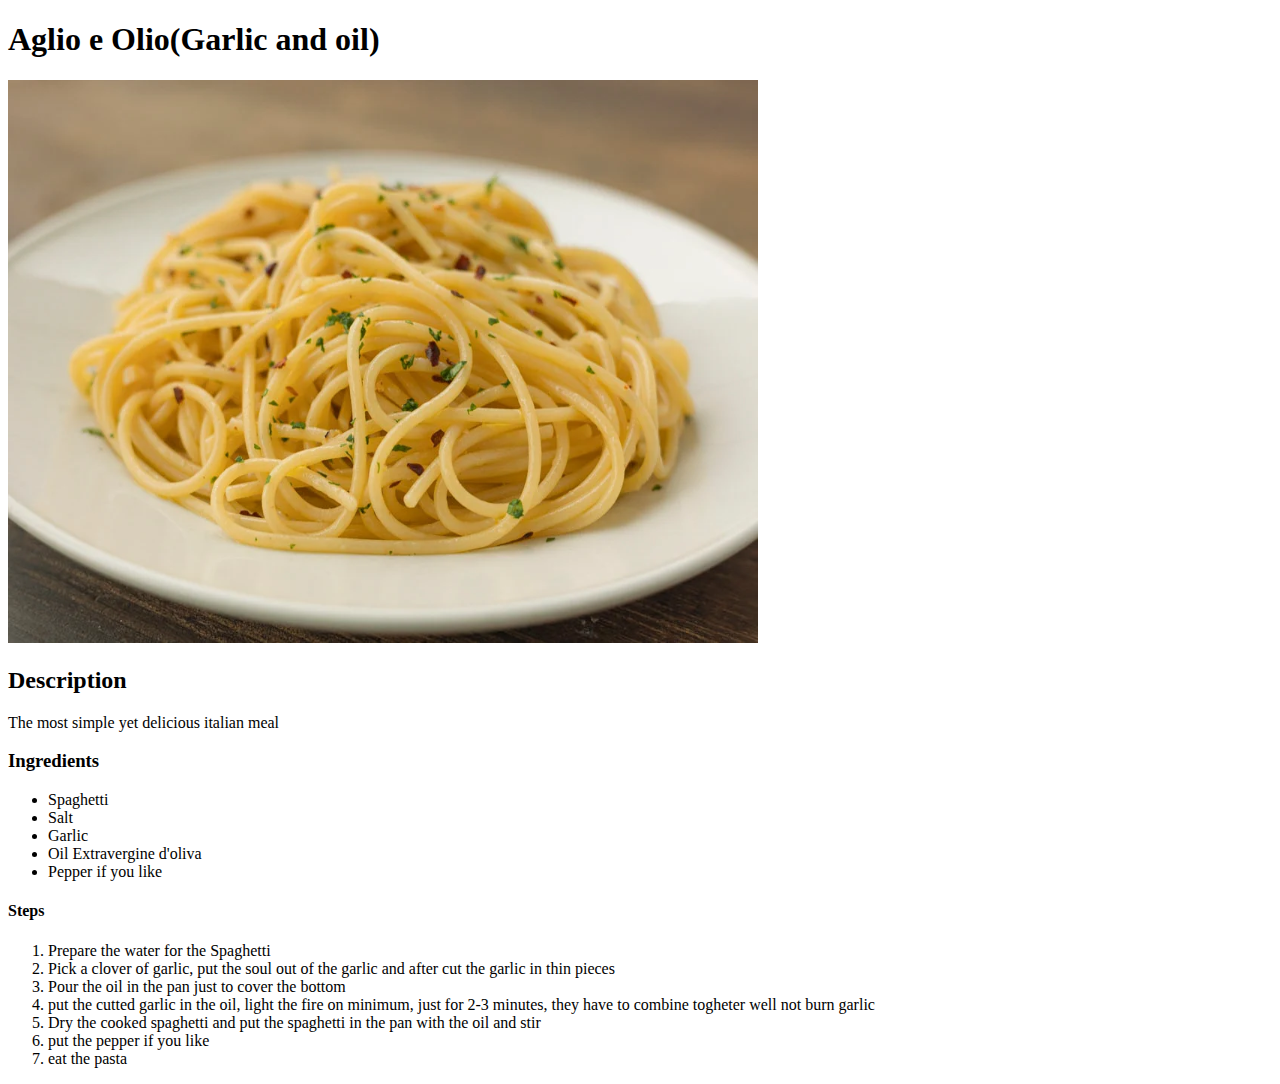
==== recipes/aglioeolio.html @ 2af97421 "Add some recipes and the links to the index" ====
<!DOCTYPE html>
<html lang="en">
    <head>
        <meta charset = "utf-8">
        <title>Aglio e Olio</title>
    </head>
    <body>
        <h1>Aglio e Olio(Garlic and oil)</h1>
        <img src="../img/aglioeolio.webp" alt="aglioeolio" width="750" height="563">
        <h2>Description</h2>
        <p>The most simple yet delicious italian meal</p>
        <h3>Ingredients</h3>
        <ul>
            <li>Spaghetti</li>
            <li>Salt</li>
            <li>Garlic</li>
            <li>Oil Extravergine d'oliva</li>
            <li>Pepper if you like</li>
        </ul>
        <h4>Steps</h4>
        <ol>
            <li>Prepare the water for the Spaghetti</li>
            <li>Pick a clover of garlic, put the soul out of the garlic and after cut the garlic in thin pieces</li>
            <li>Pour the oil in the pan just to cover the bottom</li>
            <li>put the cutted garlic in the oil, light the fire on minimum, just for 2-3 minutes, they have to combine togheter well not burn garlic</li>
            <li>Dry the cooked spaghetti and put the spaghetti in the pan with the oil and stir</li>
            <li>put the pepper if you like</li>
            <li>eat the pasta</li>
        </ol>
    </body>
</html>
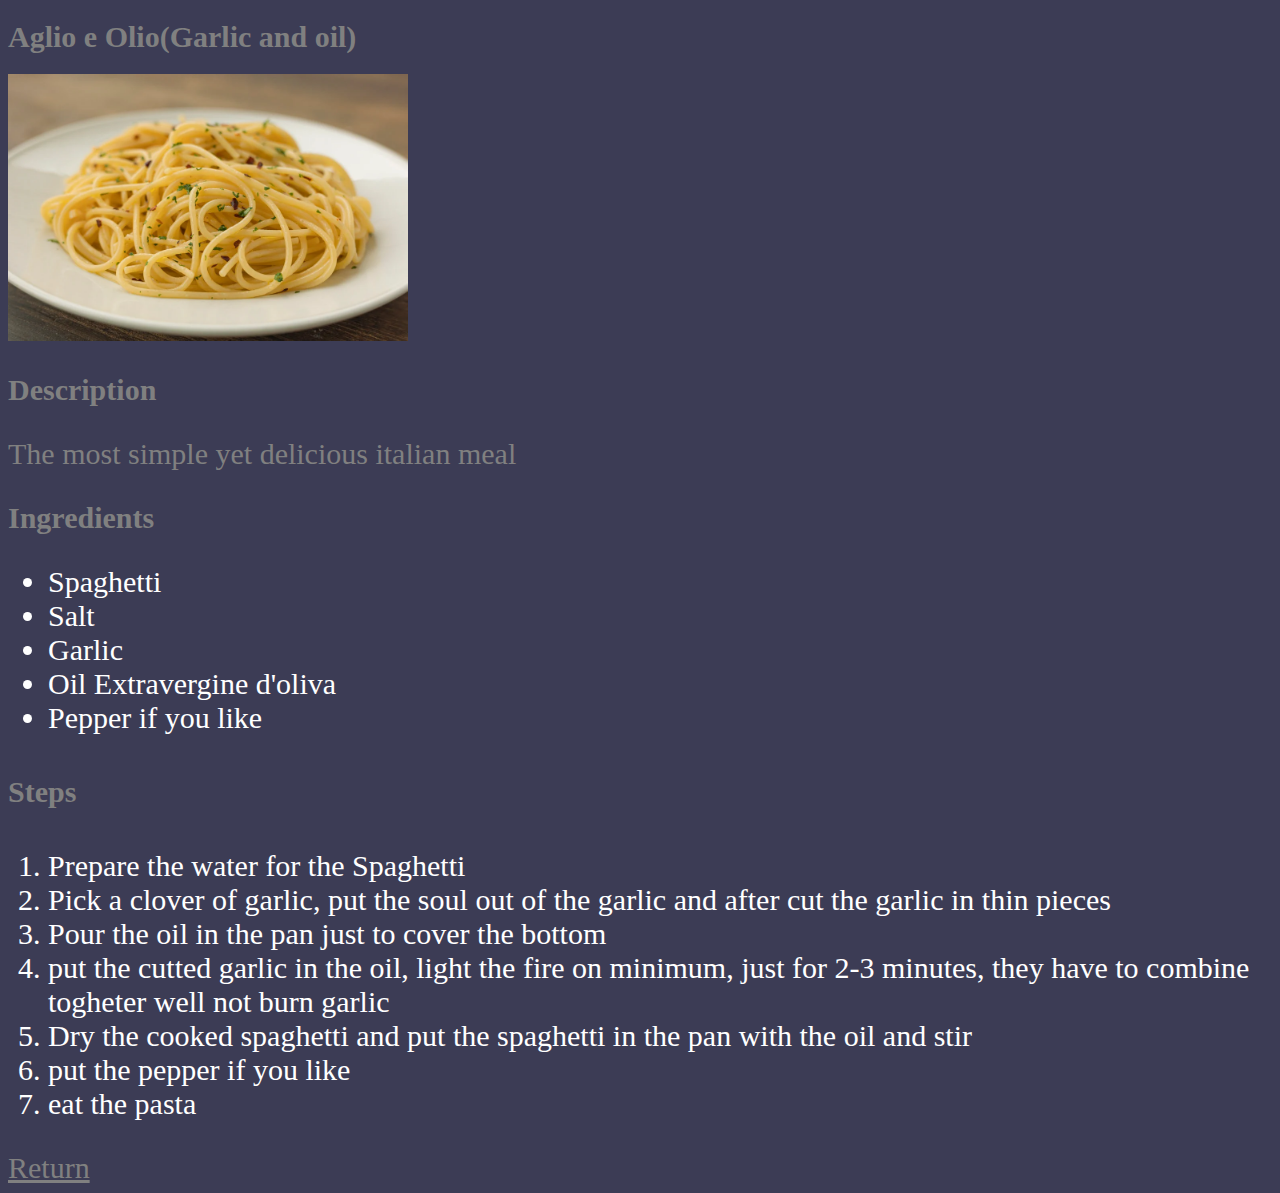
==== commit d4a61612: "added css, modified bottom of the recipes with a return button to homepage" ====
--- a/recipes/aglioeolio.html
+++ b/recipes/aglioeolio.html
@@ -2,10 +2,11 @@
 <html lang="en">
     <head>
         <meta charset = "utf-8">
+        <link rel="stylesheet" href="../styles.css">
         <title>Aglio e Olio</title>
     </head>
     <body>
-        <h1>Aglio e Olio(Garlic and oil)</h1>
+        <h1 class="recipe-name">Aglio e Olio(Garlic and oil)</h1>
         <img src="../img/aglioeolio.webp" alt="aglioeolio" width="750" height="563">
         <h2>Description</h2>
         <p>The most simple yet delicious italian meal</p>
@@ -27,5 +28,7 @@
             <li>put the pepper if you like</li>
             <li>eat the pasta</li>
         </ol>
+        <div></div>
+        <a href="../index.html">Return</a>
     </body>
 </html>--- a/styles.css
+++ b/styles.css
@@ -0,0 +1,31 @@
+* {
+    font-family: Verdana, "Times New Roman", sans-serif;
+    color: grey;
+    font-size: 30px;
+}
+
+body {
+    background-color: rgb(60, 60, 85);
+}
+
+.red {
+    color: red;
+}
+
+.white {
+    color: white;
+}
+
+.green {
+    color: green;
+}
+
+img {
+    height: auto;
+    width: 400px;
+     
+}
+
+li {
+    color: white;
+}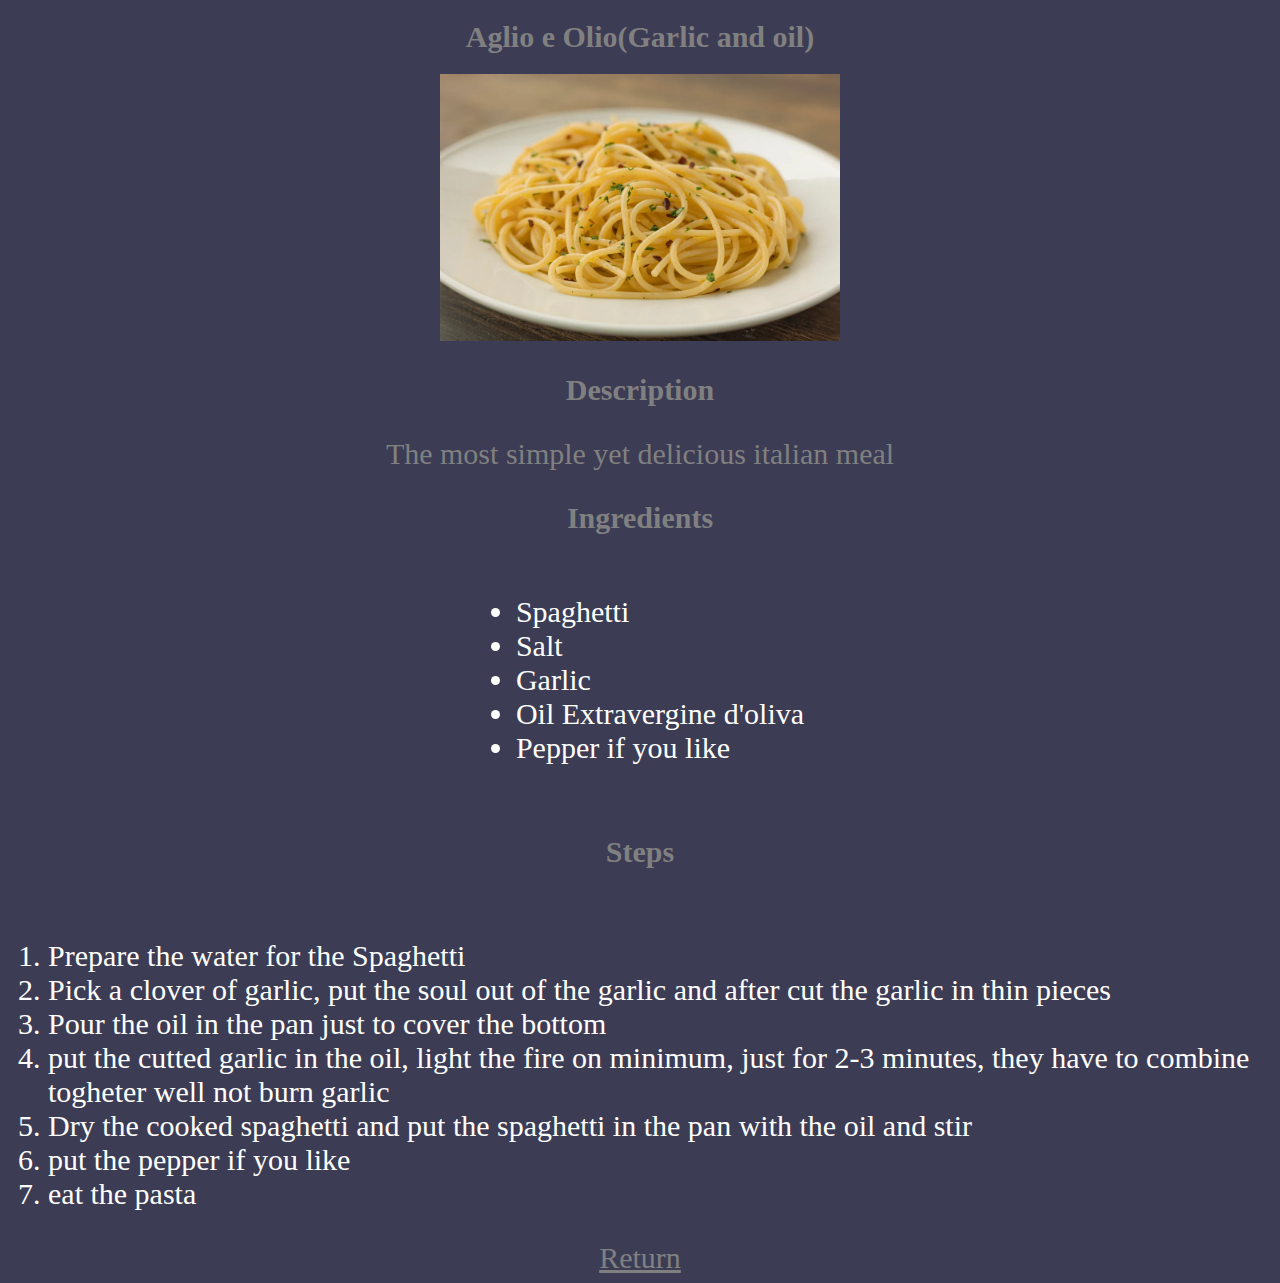
==== commit 2bd13ffb: "Added more style, devide the .css file in two" ====
--- a/recipes/aglioeolio.html
+++ b/recipes/aglioeolio.html
@@ -2,7 +2,7 @@
 <html lang="en">
     <head>
         <meta charset = "utf-8">
-        <link rel="stylesheet" href="../styles.css">
+        <link rel="stylesheet" href="styles.css">
         <title>Aglio e Olio</title>
     </head>
     <body>
@@ -11,15 +11,18 @@
         <h2>Description</h2>
         <p>The most simple yet delicious italian meal</p>
         <h3>Ingredients</h3>
-        <ul>
+        <div class="list">
+        <ul class="listel">
             <li>Spaghetti</li>
             <li>Salt</li>
             <li>Garlic</li>
             <li>Oil Extravergine d'oliva</li>
             <li>Pepper if you like</li>
         </ul>
+        </div>
         <h4>Steps</h4>
-        <ol>
+        <div class="list">
+        <ol class="listel">
             <li>Prepare the water for the Spaghetti</li>
             <li>Pick a clover of garlic, put the soul out of the garlic and after cut the garlic in thin pieces</li>
             <li>Pour the oil in the pan just to cover the bottom</li>
@@ -28,7 +31,8 @@
             <li>put the pepper if you like</li>
             <li>eat the pasta</li>
         </ol>
+        </div>
         <div></div>
         <a href="../index.html">Return</a>
     </body>
-</html>+</html>
--- a/recipes/styles.css
+++ b/recipes/styles.css
@@ -0,0 +1,29 @@
+* {
+    font-family: Verdana, "Times New Roman", sans-serif;
+    color: grey;
+    font-size: 30px;
+    text-align: center;
+}
+
+
+body {
+    background-color: rgb(60, 60, 85);
+}
+
+img {
+    height: auto;
+    width: 400px;
+}
+
+.list {
+    text-align: center;
+}
+
+.listel {
+    display: inline-block;
+    text-align: left;
+}
+
+li{
+    color: white;
+    text-align:left;
